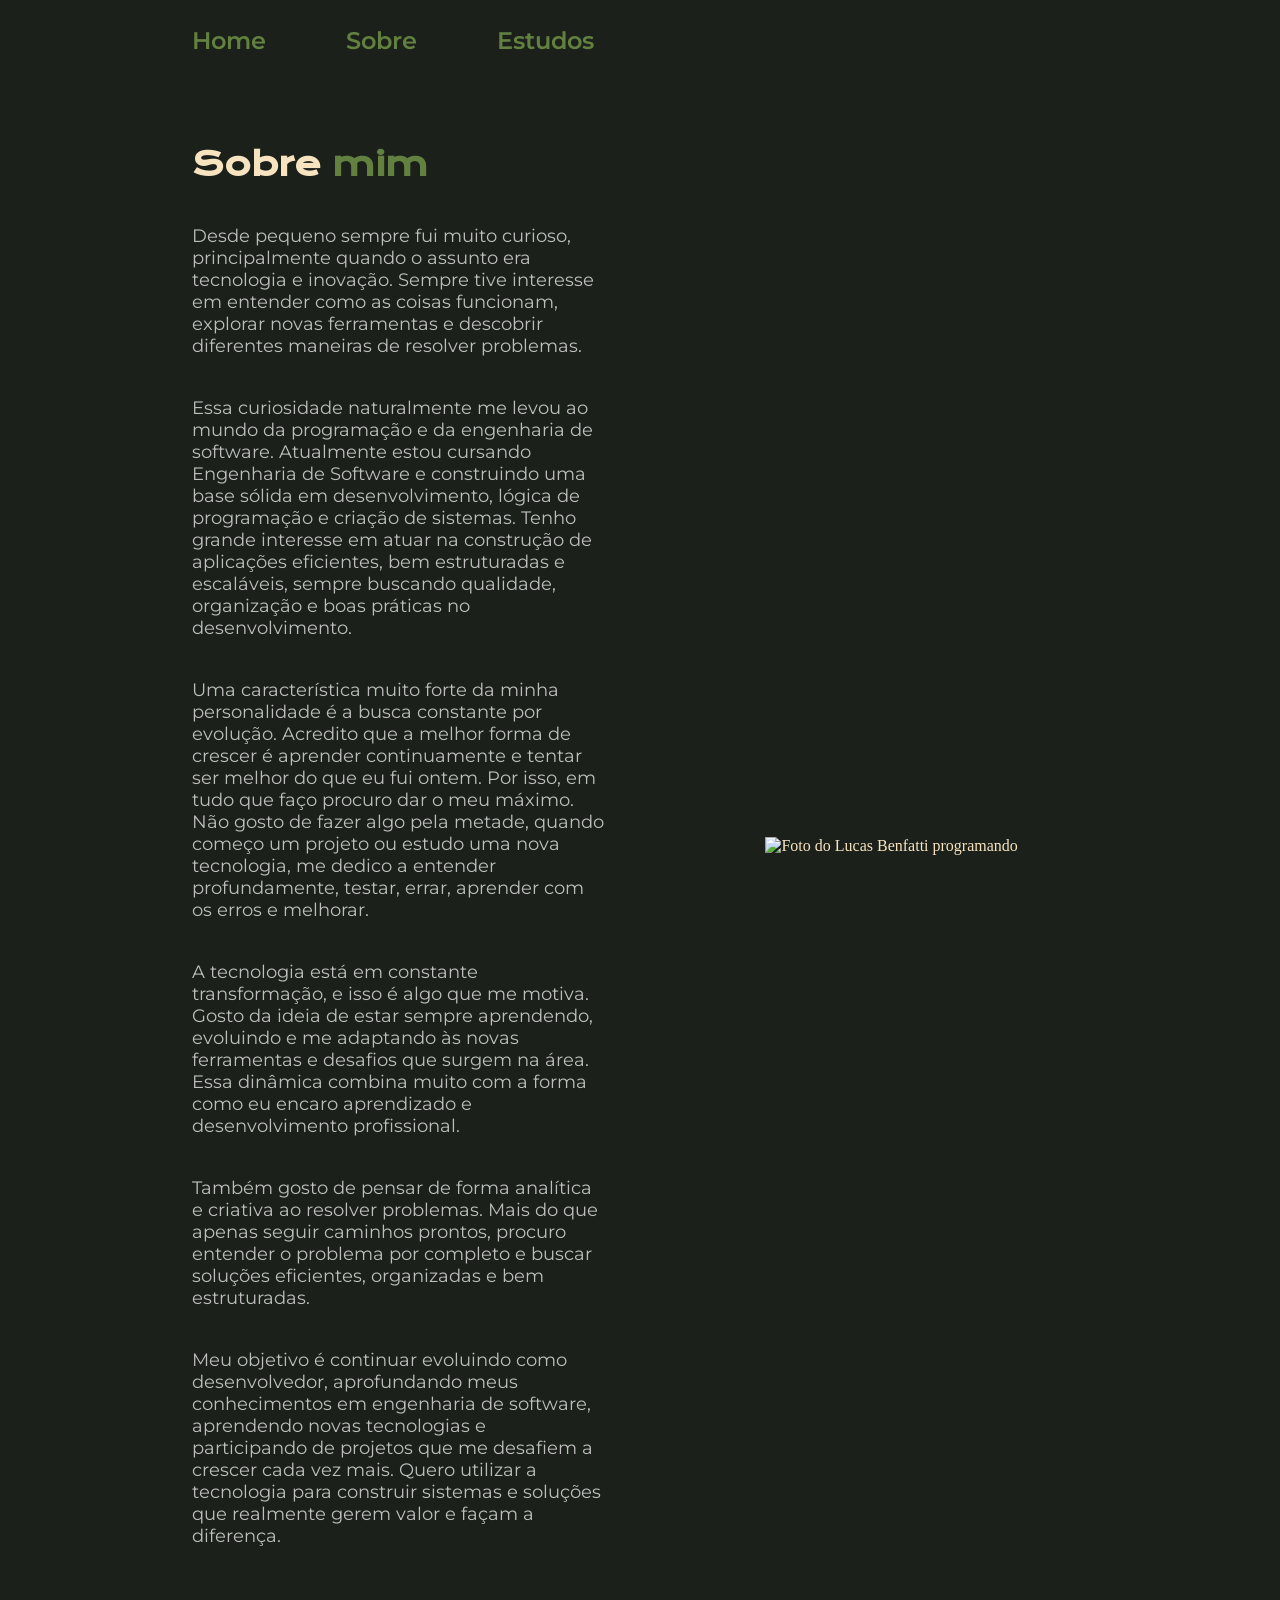
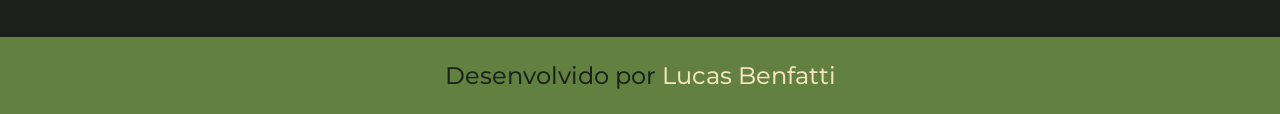
==== About.html @ e89ca4a0 "Enviar arquivos do projeto" ====
<!DOCTYPE html>
<html lang="pt-br">

<head>

    <meta charset="UTF-8">
    <meta name="viewport" content="width=device-width, initial-scale=1.0">
    <title>Sobre mim | Lucas Benfatti</title>
    <link rel="stylesheet" href="Styles/style.css">

</head>

<body>

    <header class="cabecalho">

        <nav class="cabecalho__menu">

            <a class="cabecalho__menu__link" href="index.html">
                Home
            </a>

            <a class="cabecalho__menu__link" href="About.html">
                Sobre
            </a>

            <a class="cabecalho__menu__link" href="Studies.html">
                Estudos
            </a>

        </nav>

    </header>

    <main class="apresentacao">

        <section class="apresentacao__conteudo">

            <h1 class="apresentacao__conteudo__titulo">
                Sobre <strong class="titulo-destaque">mim</strong>
            </h1>

            <p class="apresentacao__conteudo__texto">
                Desde pequeno sempre fui muito curioso, principalmente quando o assunto era tecnologia e inovação. Sempre tive interesse em entender como as coisas funcionam, explorar novas ferramentas e descobrir diferentes maneiras de resolver problemas.
            </p>

            <p class="apresentacao__conteudo__texto">
                Essa curiosidade naturalmente me levou ao mundo da programação e da engenharia de software. Atualmente estou cursando Engenharia de Software e construindo uma base sólida em desenvolvimento, lógica de programação e criação de sistemas. Tenho grande interesse em atuar na construção de aplicações eficientes, bem estruturadas e escaláveis, sempre buscando qualidade, organização e boas práticas no desenvolvimento.
            </p>

            <p class="apresentacao__conteudo__texto">
                Uma característica muito forte da minha personalidade é a busca constante por evolução. Acredito que a melhor forma de crescer é aprender continuamente e tentar ser melhor do que eu fui ontem. Por isso, em tudo que faço procuro dar o meu máximo. Não gosto de fazer algo pela metade, quando começo um projeto ou estudo uma nova tecnologia, me dedico a entender profundamente, testar, errar, aprender com os erros e melhorar.
            </p>

            <p class="apresentacao__conteudo__texto">
                A tecnologia está em constante transformação, e isso é algo que me motiva. Gosto da ideia de estar sempre aprendendo, evoluindo e me adaptando às novas ferramentas e desafios que surgem na área. Essa dinâmica combina muito com a forma como eu encaro aprendizado e desenvolvimento profissional.
            </p>

            <p class="apresentacao__conteudo__texto">
                Também gosto de pensar de forma analítica e criativa ao resolver problemas. Mais do que apenas seguir caminhos prontos, procuro entender o problema por completo e buscar soluções eficientes, organizadas e bem estruturadas.
            </p>

            <p class="apresentacao__conteudo__texto">
                Meu objetivo é continuar evoluindo como desenvolvedor, aprofundando meus conhecimentos em engenharia de software, aprendendo novas tecnologias e participando de projetos que me desafiem a crescer cada vez mais. Quero utilizar a tecnologia para construir sistemas e soluções que realmente gerem valor e façam a diferença.
            </p>

        </section>

        <img class="apresentacao__imagem" src="Assets/image.jpg" alt="Foto do Lucas Benfatti programando">

    </main>

    <footer class="rodape">
        
        <p>
            Desenvolvido por <span class="rodape__nome">Lucas Benfatti</span>
        </p>

    </footer>

</body>
---- Styles/style.css ----
@import url('https://fonts.googleapis.com/css2?family=Krona+One&family=Montserrat:wght@100..900&display=swap');

:root {
    --cor-primaria: #1B211A;
    --cor-secundaria: #f7e3c0;
    --cor-terciaria: #628141;
    --cor-hover: #8BAE66;
    --cor-texto-escuro: #bebebe;
    --cor-borda: #363636;

    --fonte-primaria: "Krona One", sans-serif;
    --fonte-secundaria: "Montserrat", sans-serif;
}

*{
    margin: 0;
    padding: 0;
}

body {
    box-sizing: border-box;
    background-color: var(--cor-primaria);
    color: var(--cor-secundaria);
}

.cabecalho {
    padding: 2% 0 0 15%;
}

.cabecalho__menu {
    display: flex;
    gap: 5rem;
}

.cabecalho__menu__link {
    font-family: var(--fonte-secundaria);
    font-size: 1.5rem;
    font-weight: 600;
    color: var(--cor-terciaria);
    text-decoration: none;
}

.cabecalho__menu__link:hover {
    color: var(--cor-secundaria);
}

.apresentacao, .estudos {
    padding: 7% 15%;
    display: flex;
    align-items: center;
    justify-content: space-between;
    gap: 5.125rem;
}

.apresentacao__conteudo, .estudos__conteudo {
    width: 46%;
    display: flex;
    flex-direction: column;
    gap: 2.5rem;
}

.apresentacao__conteudo__titulo, .estudos__conteudo__titulo {
    font-size: 2rem;
    font-family: var(--fonte-primaria);
}

.titulo-destaque {
    color: var(--cor-terciaria);
}

.apresentacao__conteudo__texto, .estudos__conteudo__texto {
    font-size: 1.125rem;
    font-family: var(--fonte-secundaria);
    color: var(--cor-texto-escuro);
}

.estudos__conteudo__subtitulo {
    font-size: 1.125rem;
    font-family: var(--fonte-primaria);
}

.estudos__conteudo__cursos {
    font-size: 1rem;
    font-family: var(--fonte-secundaria);
    font-weight: 500;
    color: var(--cor-texto-escuro);
    list-style: none;
    display: flex;
    flex-direction: column;
    gap: 0.563rem;
    border-left:2px solid var(--cor-borda);
    padding-left: 0.625rem;
}

.estudos__conteudo__cursos li {
    margin-bottom: 0.625rem;
    display: flex;
    align-items: center;
    gap: 0.5rem;
}

.estudos__conteudo__cursos__certificado {
    color: var(--cor-terciaria);
    text-decoration: none;
    border: dotted 1px var(--cor-terciaria);
    border-radius: 10px;
    padding: 0.25rem 0.5rem;
    box-shadow: 0 0 10px rgba(0,255,100,0.14);
}

.estudos__conteudo__cursos__certificado:hover {
    color: var(--cor-secundaria);
    border: solid 1px var(--cor-borda);
    background-color: var(--cor-hover);
    box-shadow: 0 0 10px rgba(0,255,100,0.14);
    transform: scale(1.10);
}

.apresentacao__links {
    display: flex;
    flex-direction: column;
    justify-content: space-between;
    align-items: center;
    gap: 2rem;
}

.apresentacao__links__subtitulo {
    font-family: var(--fonte-primaria);
    font-weight: 400;
    font-size: 1.25rem;
}

.apresentacao__links__navegacao { 
    display: flex;
    justify-content: center;
    gap: 1rem;
    border: 2px dotted var(--cor-terciaria);  
    width: 46%;
    text-align: center;
    border-radius: 12px;
    font-size: 1.5rem;
    font-weight: 600;
    padding: 1.125rem 0;
    text-decoration: none;
    color: var(--cor-secundaria);
    font-family: var(--fonte-secundaria);
}

.apresentacao__links__navegacao:hover {
    background-color: var(--cor-hover);
    border: 2px solid var(--cor-terciaria);
    transform: scale(1.10);
}

.estudos__imagem {
    width: 36%;
    position: sticky;
    top: 1rem;
    bottom: 1rem;
}

.apresentacao__imagem {
    width: 36%;
}
    
.rodape {
    padding: 1.5rem;
    color: var(--cor-primaria);
    background-color: var(--cor-terciaria);
    text-align: center;
    font-family: var(--fonte-secundaria);
    font-size: 1.5rem;
    font-weight: 450;
}

.rodape__nome {
    color: var(--cor-secundaria);
}

.rodape__nome:hover {
    color: var(--cor-hover);
}

@media (max-width: 1200px) {

    .cabecalho {
        padding: 10%;
    }

    .cabecalho__menu {
        justify-content: center;
        gap: 3.125rem;
    }
    
    .apresentacao, .estudos {
        flex-direction: column-reverse;
        padding: 5%;
    }

    .apresentacao__conteudo, .estudos__conteudo {
        width: 100%;
    }

    .apresentacao__links__navegacao, .estudos__conteudo__cursos {
        width: 100%;
    }

    .apresentacao__imagem, .estudos__imagem {
        width: 40%;
        position: relative;
    }

}

@media (max-width: 800px) {

    .cabecalho__menu__link {
        font-size: 1.25rem;
    }

    .apresentacao__imagem, .estudos__imagem {
        width: 60%;
    }

}
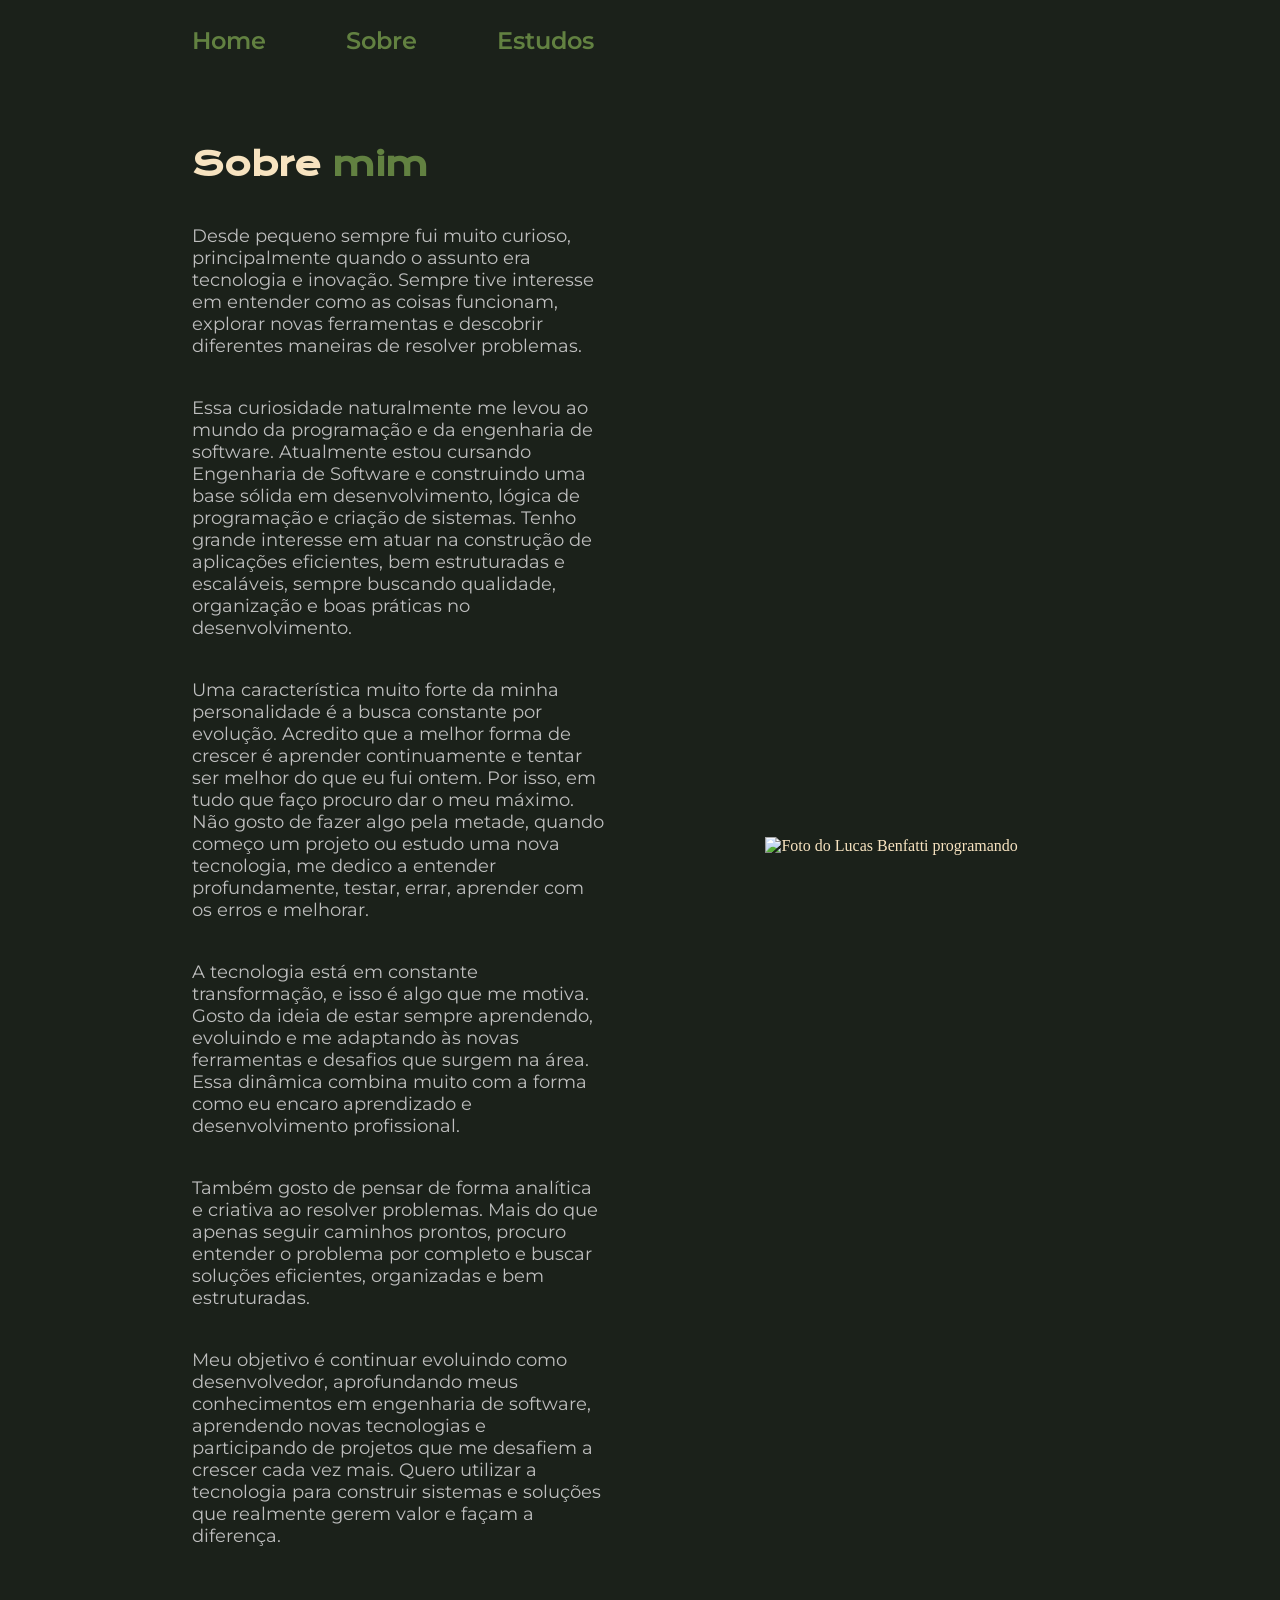
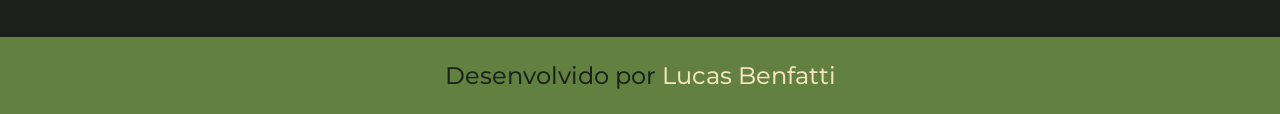
==== commit 3dd1106c: "Fix image from About page" ====
--- a/About.html
+++ b/About.html
@@ -66,7 +66,7 @@
 
         </section>
 
-        <img class="apresentacao__imagem" src="Assets/image.jpg" alt="Foto do Lucas Benfatti programando">
+        <img class="sobre__imagem" src="Assets/image.jpg" alt="Foto do Lucas Benfatti programando">
 
     </main>
 
--- a/Styles/style.css
+++ b/Styles/style.css
@@ -152,7 +152,7 @@
     transform: scale(1.10);
 }
 
-.estudos__imagem {
+.estudos__imagem, .sobre__imagem {
     width: 36%;
     position: sticky;
     top: 1rem;
